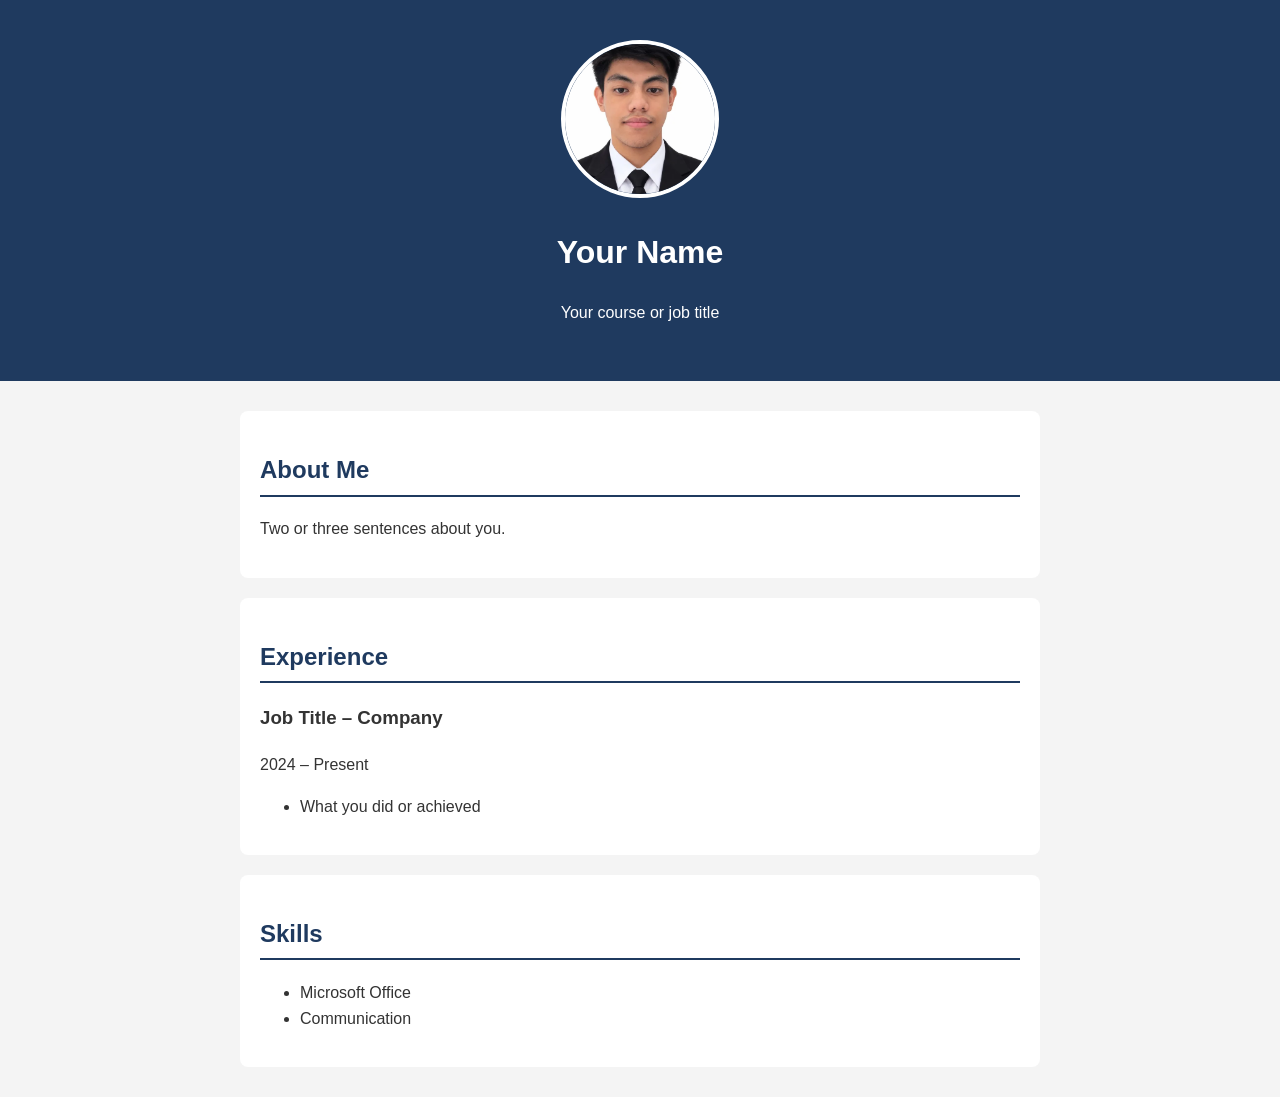
==== index.html @ 74b145ea "Rename MyCV.html to index.html" ====
<!DOCTYPE html>
<html lang="en">
<head>
  <meta charset="UTF-8">
  <meta name="viewport" content="width=device-width, initial-scale=1">
  <title>Your Name – CV</title>
  <link rel="stylesheet" href="style.css">
</head>
<body>
  <header>
    <img src="CvPic.webp" alt="Your Name">
    <h1>Your Name</h1>
    <p>Your course or job title</p>
  </header>

  <main>
    <section>
      <h2>About Me</h2>
      <p>Two or three sentences about you.</p>
    </section>

    <section>
      <h2>Experience</h2>
      <h3>Job Title – Company</h3>
      <p>2024 – Present</p>
      <ul>
        <li>What you did or achieved</li>
      </ul>
    </section>

    <section>
      <h2>Skills</h2>
      <ul><li>Microsoft Office</li><li>Communication</li></ul>
    </section>
  </main>
</body>
</html>
---- style.css ----
body {
  font-family: Arial, sans-serif;
  background: #f4f4f4;
  color: #333;
  margin: 0;
  line-height: 1.6;
}

header {
  background: #1f3a5f;
  color: white;
  text-align: center;
  padding: 40px 20px;
}

header img {
  width: 150px;
  height: 150px;
  border-radius: 50%;      /* makes the photo round */
  object-fit: cover;
  border: 4px solid white;
}

main {
  max-width: 800px;        /* keeps text readable */
  margin: 30px auto;
  padding: 0 20px;
}

section {
  background: white;
  padding: 20px;
  margin-bottom: 20px;
  border-radius: 8px;
}

h2 {
  color: #1f3a5f;
  border-bottom: 2px solid #1f3a5f;
  padding-bottom: 5px;
}
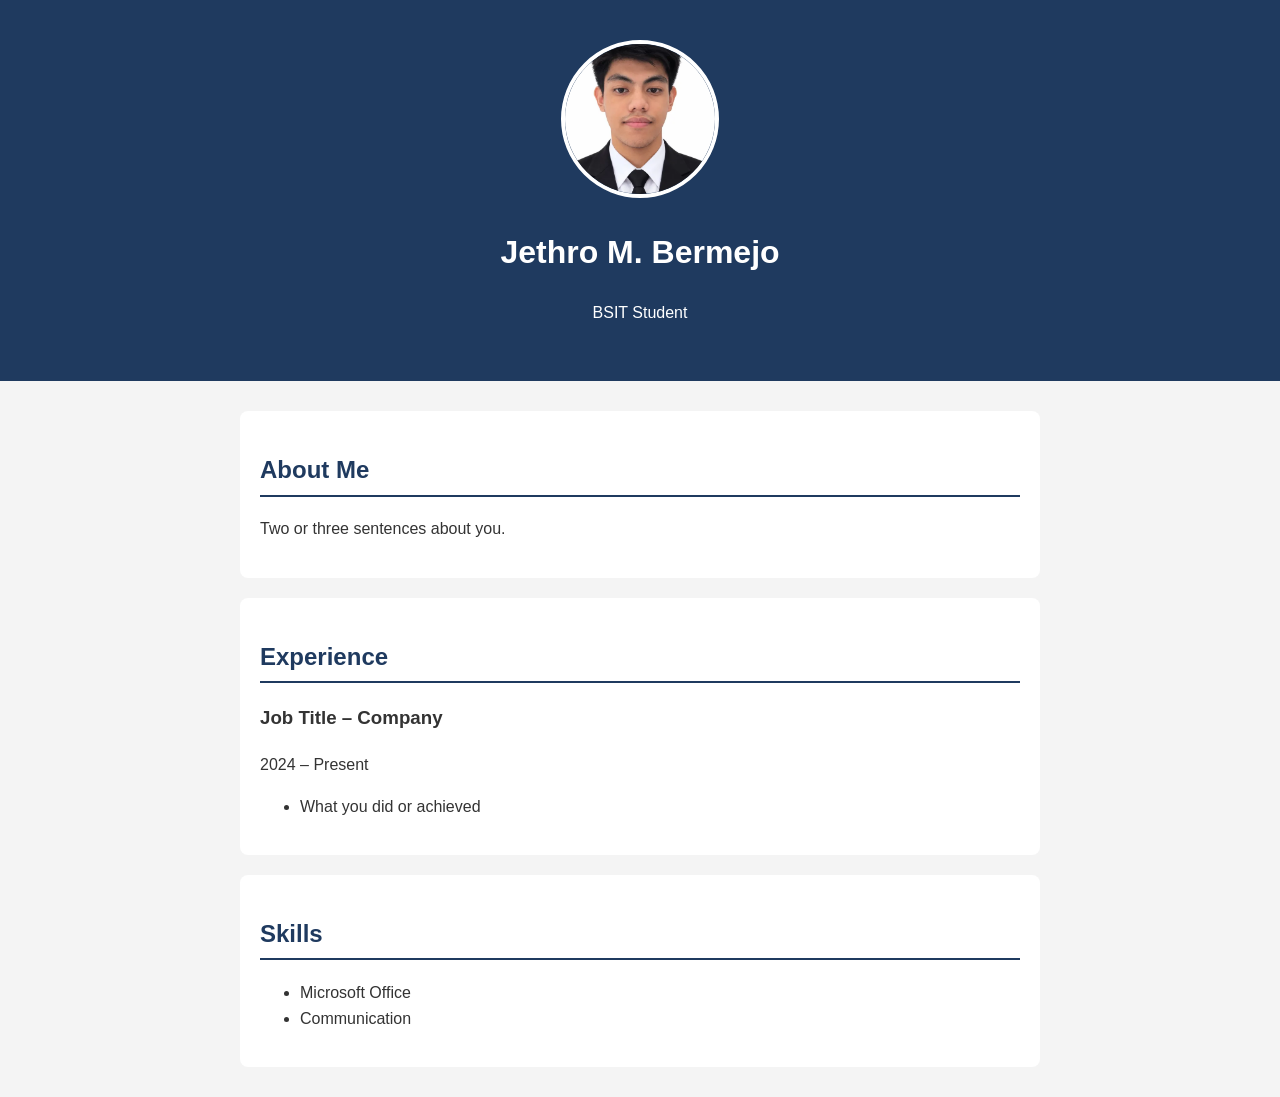
==== commit 79d7a522: "Updated the page a little" ====
--- a/index.html
+++ b/index.html
@@ -3,14 +3,14 @@
 <head>
   <meta charset="UTF-8">
   <meta name="viewport" content="width=device-width, initial-scale=1">
-  <title>Your Name – CV</title>
+  <title>Jethro Bermejo – CV</title>
   <link rel="stylesheet" href="style.css">
 </head>
 <body>
   <header>
-    <img src="CvPic.webp" alt="Your Name">
-    <h1>Your Name</h1>
-    <p>Your course or job title</p>
+    <img src="CvPic.webp" alt="Jethro M. Bermejo" class="profile-pic">
+    <h1>Jethro M. Bermejo</h1>
+    <p>BSIT Student</p>
   </header>
 
   <main>
